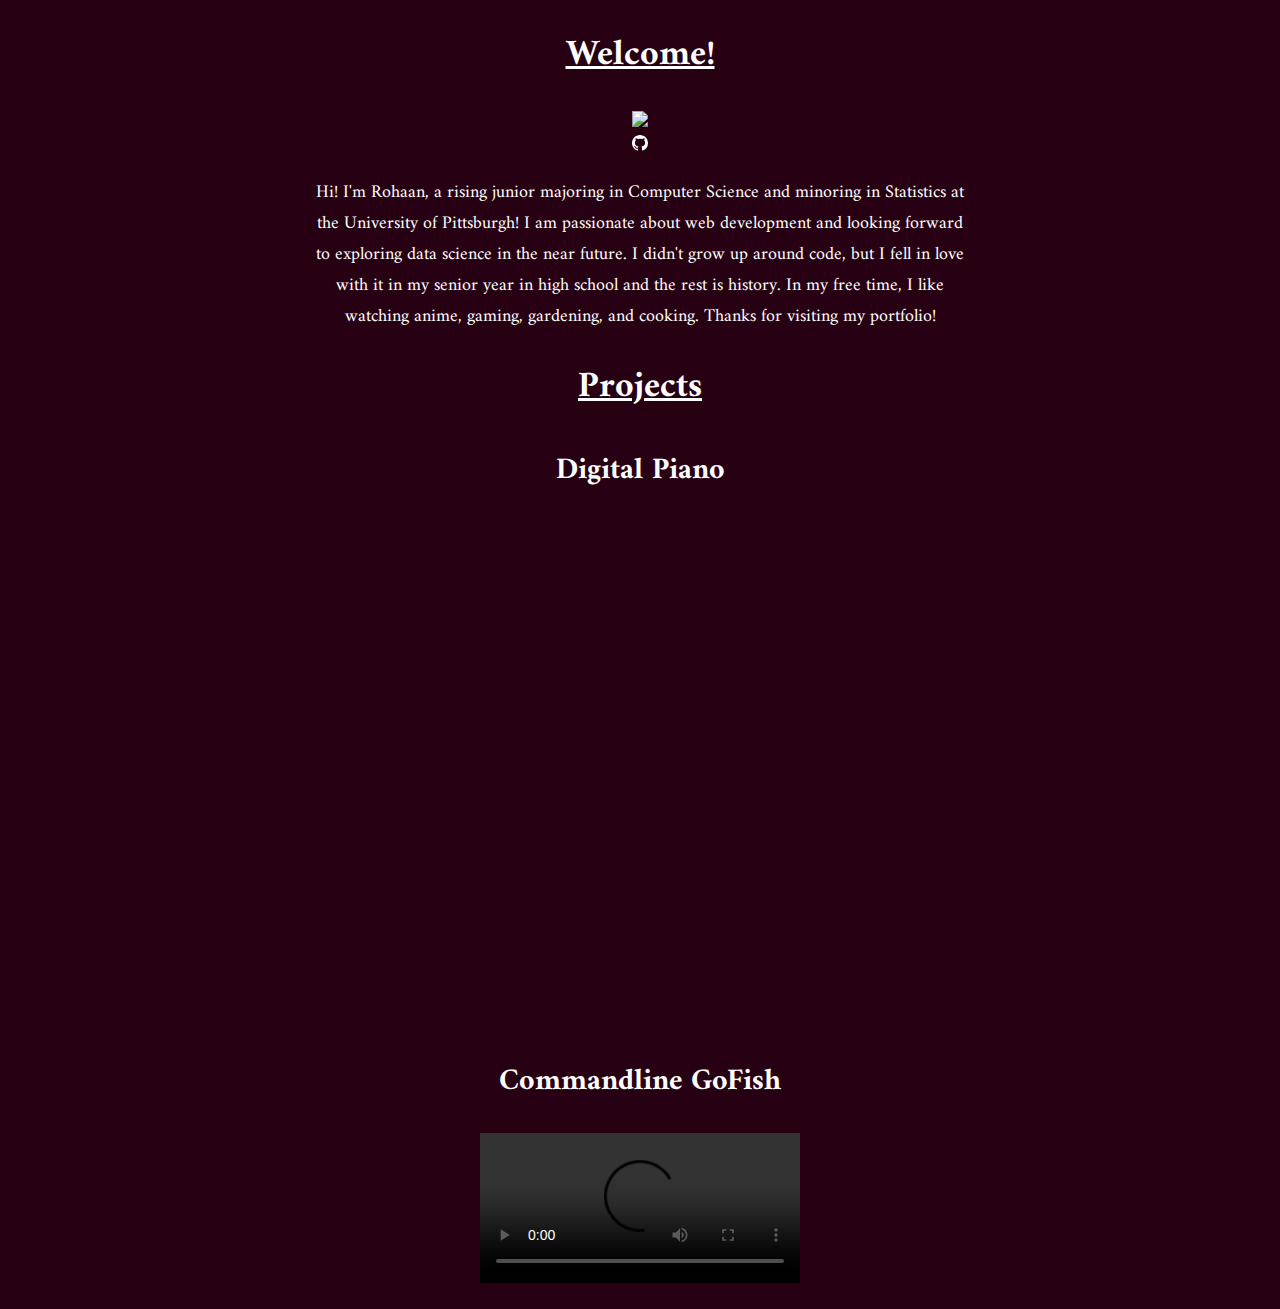
==== portfolio/src/main/webapp/index.html @ 43f30da0 "Add First Icon, Modify Background, And Embed Online-Piano" ====
<!DOCTYPE html>
<html>
  <head>
    <meta charset="UTF-8">
    <meta name="author" content="Rohaan Wasim">
    <meta name="description" content="Portfolio website describing me, my projects, my interests, and my resume.">
    <meta name="viewport" content="width=device-width, initial-scale=1">
    <title>My Portfolio</title>
    <link rel="stylesheet" href="style.css">
    <!-- Adding "Kaushan Script" Font from Google Fonts -->
    <link rel="preconnect" href="https://fonts.googleapis.com">
    <link rel="preconnect" href="https://fonts.gstatic.com" crossorigin>
    <link href="https://fonts.googleapis.com/css2?family=Amiri:ital@1&display=swap" rel="stylesheet">

    <script src="script.js"></script>
  </head>
  <body>
    <div id="content">
      <!----------------
        Intro Section
      ----------------->
      <!-- <p><a href="/projects.html">Projects</a></p> -->
      <h1>Welcome!</h1>
      <img id="portrait-shot" src="https://storage.googleapis.com/rwasim-sps-summer22.appspot.com/static/Rohaans_New_LinkedIn_Profile_Pic.jpg" width="500">
      <!-- Adding Icons for GitHub, Email, LinkedIn -->
      <div id="icons">
        <svg xmlns="http://www.w3.org/2000/svg" width="16" height="16" fill="currentColor" class="bi bi-github" viewBox="0 0 16 16">
          <path d="M8 0C3.58 0 0 3.58 0 8c0 3.54 2.29 6.53 5.47 7.59.4.07.55-.17.55-.38 0-.19-.01-.82-.01-1.49-2.01.37-2.53-.49-2.69-.94-.09-.23-.48-.94-.82-1.13-.28-.15-.68-.52-.01-.53.63-.01 1.08.58 1.23.82.72 1.21 1.87.87 2.33.66.07-.52.28-.87.51-1.07-1.78-.2-3.64-.89-3.64-3.95 0-.87.31-1.59.82-2.15-.08-.2-.36-1.02.08-2.12 0 0 .67-.21 2.2.82.64-.18 1.32-.27 2-.27.68 0 1.36.09 2 .27 1.53-1.04 2.2-.82 2.2-.82.44 1.1.16 1.92.08 2.12.51.56.82 1.27.82 2.15 0 3.07-1.87 3.75-3.65 3.95.29.25.54.73.54 1.48 0 1.07-.01 1.93-.01 2.2 0 .21.15.46.55.38A8.012 8.012 0 0 0 16 8c0-4.42-3.58-8-8-8z"/>
        </svg>
      </div>
      <p>
        Hi! I'm Rohaan, a rising junior majoring in Computer Science and minoring in Statistics at the University of Pittsburgh!
        I am passionate about web development and looking forward to exploring data science in the near future.
        I didn't grow up around code, but I fell in love with it in my senior year in high school and the rest is history.
        In my free time, I like watching anime, gaming, gardening, and cooking. Thanks for visiting my portfolio!
      </p>

      <!-----------
        Projects
      ------------>
      <h1>Projects</h1>
      
      <!--TODO: Need to fix centering issue for piano-image and gofish-video -->
      <h2>Digital Piano</h2>
      <!-- <img src="https://storage.googleapis.com/rwasim-sps-summer22.appspot.com/static/piano-snapshot.PNG" id="piano-image"> -->
      <embed src="https://rohaan553.github.io/Online-Piano/" title="Virtual Piano that can be played via keyboard or mouse" height="500" width="750">

      <h2>Commandline GoFish</h2>
      <video controls id="gofish-video">
        <source src="https://storage.googleapis.com/rwasim-sps-summer22.appspot.com/static/CSC%20Hacks%20Video.mp4" type="video/mp4">
        Your browser doesn't support embedded videos. Try loading this page in another browser!
      </video>
      <!-- <p>Click <a href="/hello">here</a> to see content created by server code.</p>
      <p>Click here to get a random message:</p>
      <button onclick="addRandomGreeting()">Hello</button>
      <div id="greeting-container"></div> -->
    </div>
  </body>
</html>
---- portfolio/src/main/webapp/style.css ----
html {
    background-color: rgb(39, 1, 19);
    color: white;
    font-family: 'Amiri', serif;
    font-size: 12px;
}

p {
  font-size: 1.5em;
}

h1 {
  font-size: 3rem;
  text-decoration: underline;
}

h2 {
  font-size: 2.5rem;
}


#content {
  margin-left: auto;
  margin-right: auto;
  width: 650px;
  text-align: center;
}

#greeting-container {
  margin-top: 20px;
}

#piano-image {
  width: 30vw;
  display: inline-block;
  margin: 0 auto 10px;
}

#gofish-video {
  width: 25vw;
  display: inline-block;
  margin: 0 auto 10px;
}
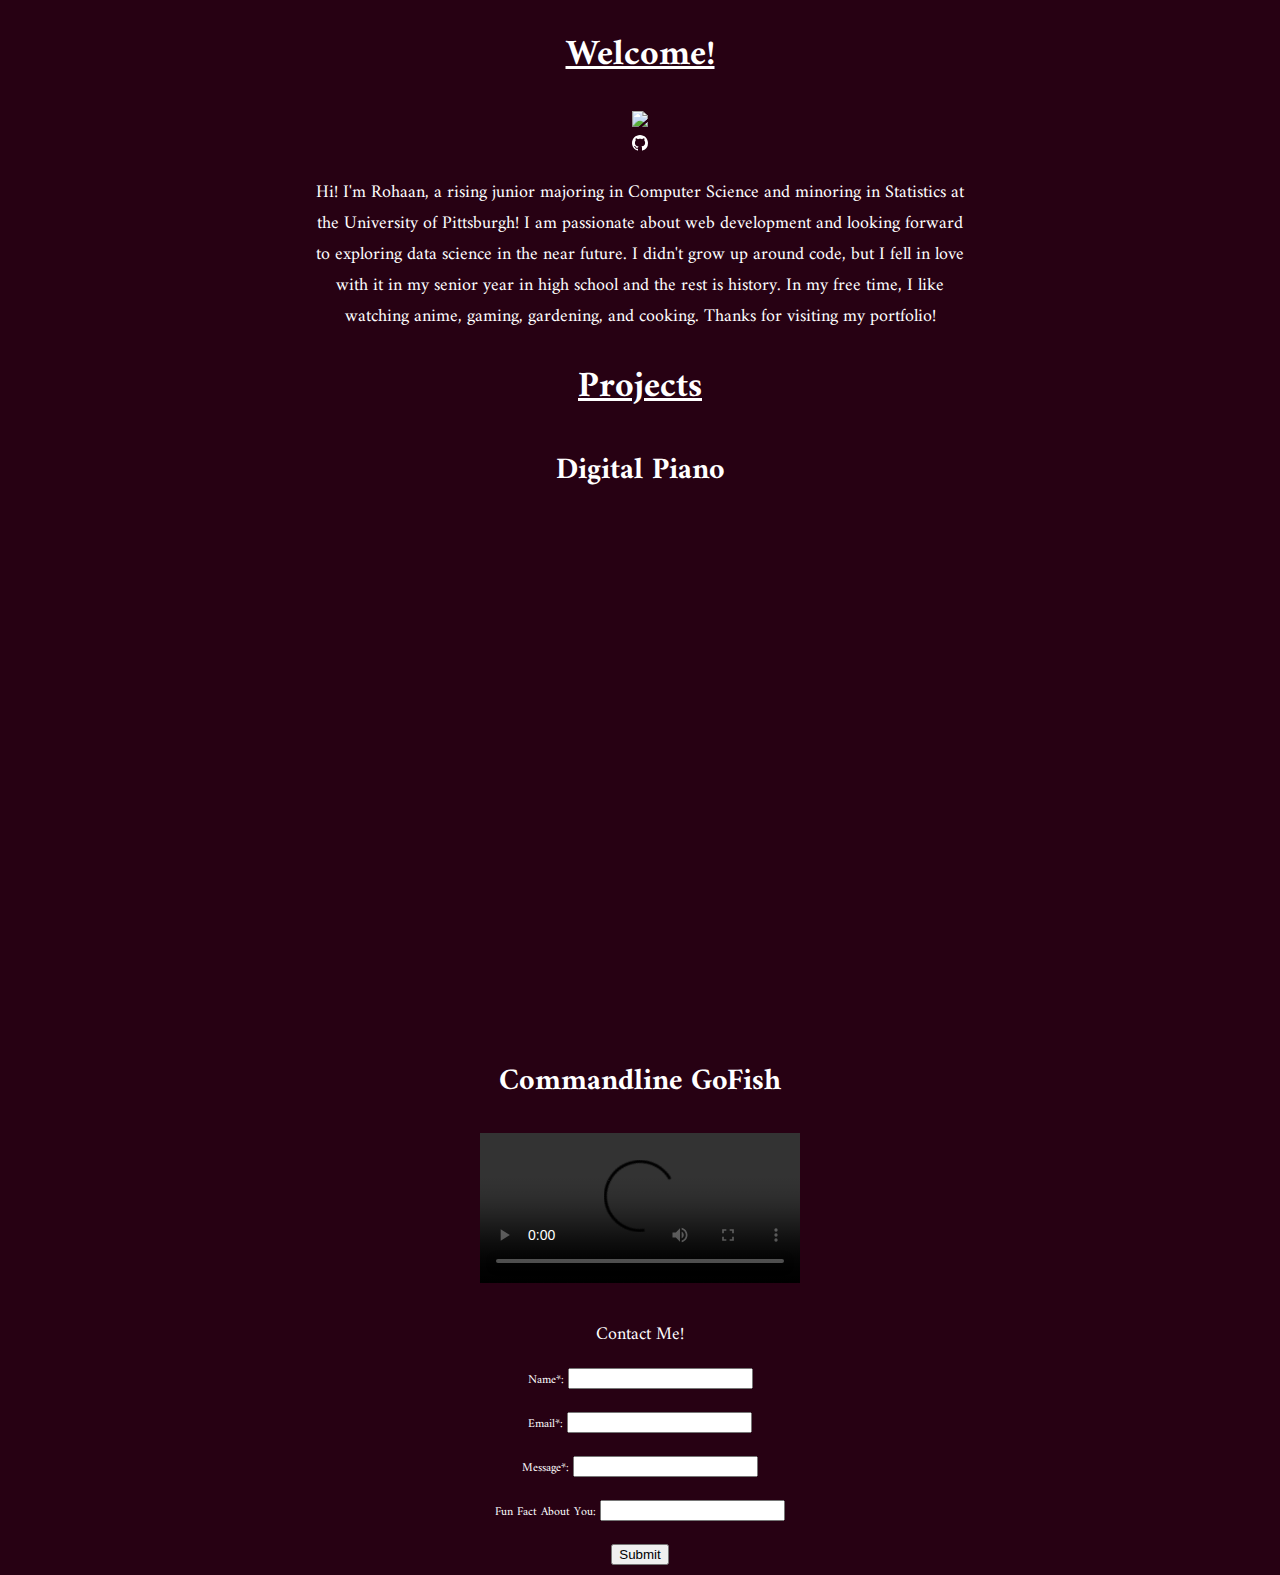
==== commit 08ed76e6: "Merge branch 'main' into week-2" ====
--- a/portfolio/src/main/webapp/index.html
+++ b/portfolio/src/main/webapp/index.html
@@ -50,6 +50,28 @@
         <source src="https://storage.googleapis.com/rwasim-sps-summer22.appspot.com/static/CSC%20Hacks%20Video.mp4" type="video/mp4">
         Your browser doesn't support embedded videos. Try loading this page in another browser!
       </video>
+      
+      <p id="contact-form">Contact Me!</p>
+      <form action="/form-handler" method="POST">
+        <label>Name*:
+            <input name="user-name" required="required" autocomplete="on">
+        </label>
+        <br/>
+        <label>Email*:
+            <input name="user-email" required="required" autocomplete="on">
+        </label>
+        <br/>
+        <label>Message*:
+            <input name="user-message" required="required" autocomplete="on">
+        </label>
+        <br/>
+        <label>Fun Fact About You:
+            <input name="user-fun-fact" autocomplete="on">
+        </label>
+        <!-- <textarea name="text-input">hello world</textarea> -->
+        <br/>
+        <input type="submit" />
+      </form>
       <!-- <p>Click <a href="/hello">here</a> to see content created by server code.</p>
       <p>Click here to get a random message:</p>
       <button onclick="addRandomGreeting()">Hello</button>
--- a/portfolio/src/main/webapp/style.css
+++ b/portfolio/src/main/webapp/style.css
@@ -18,6 +18,9 @@
   font-size: 2.5rem;
 }
 
+label {
+    display: block;
+}
 
 #content {
   margin-left: auto;
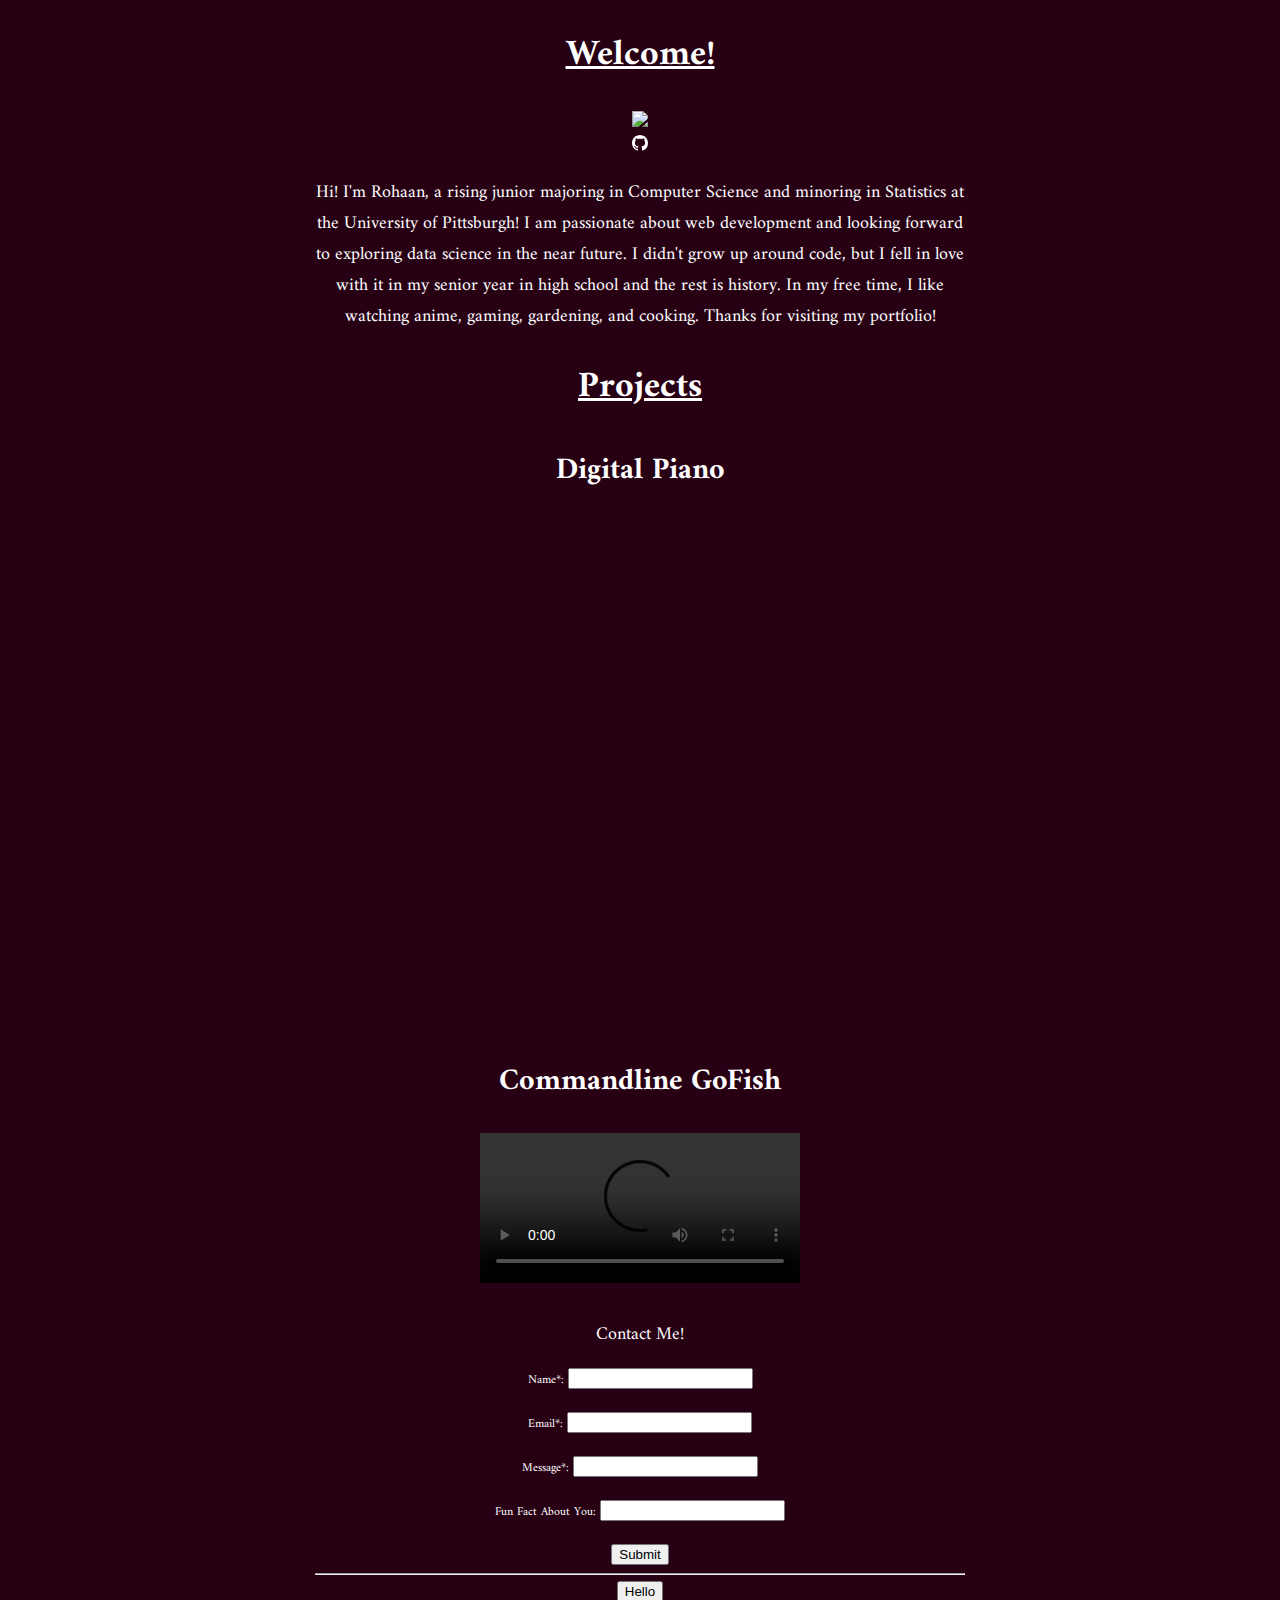
==== commit 92853a58: "Add Button To Fetch World From Server" ====
--- a/portfolio/src/main/webapp/index.html
+++ b/portfolio/src/main/webapp/index.html
@@ -52,26 +52,33 @@
       </video>
       
       <p id="contact-form">Contact Me!</p>
+      <!-- action="/form-handler" method="POST"-->
       <form action="/form-handler" method="POST">
         <label>Name*:
-            <input name="user-name" required="required" autocomplete="on">
+            <input name="user-name" required="required" autocomplete="on" id="user-name">
         </label>
         <br/>
         <label>Email*:
-            <input name="user-email" required="required" autocomplete="on">
+            <input name="user-email" required="required" autocomplete="on" id="user-email">
         </label>
         <br/>
         <label>Message*:
-            <input name="user-message" required="required" autocomplete="on">
+            <input name="user-message" required="required" autocomplete="on" id="user-message">
         </label>
         <br/>
         <label>Fun Fact About You:
-            <input name="user-fun-fact" autocomplete="on">
+            <input name="user-fun-fact" autocomplete="on" id="user-fun-fact">
         </label>
-        <!-- <textarea name="text-input">hello world</textarea> -->
         <br/>
-        <input type="submit" />
+        <!-- type="submit"  -->
+        <input name="submission-button" type="submit">
+        <br/>
       </form>
+      <hr>
+      <button onclick="getSubmissionMessage()">
+        Hello
+      </button>
+      <p id="hello-world"></p>
       <!-- <p>Click <a href="/hello">here</a> to see content created by server code.</p>
       <p>Click here to get a random message:</p>
       <button onclick="addRandomGreeting()">Hello</button>
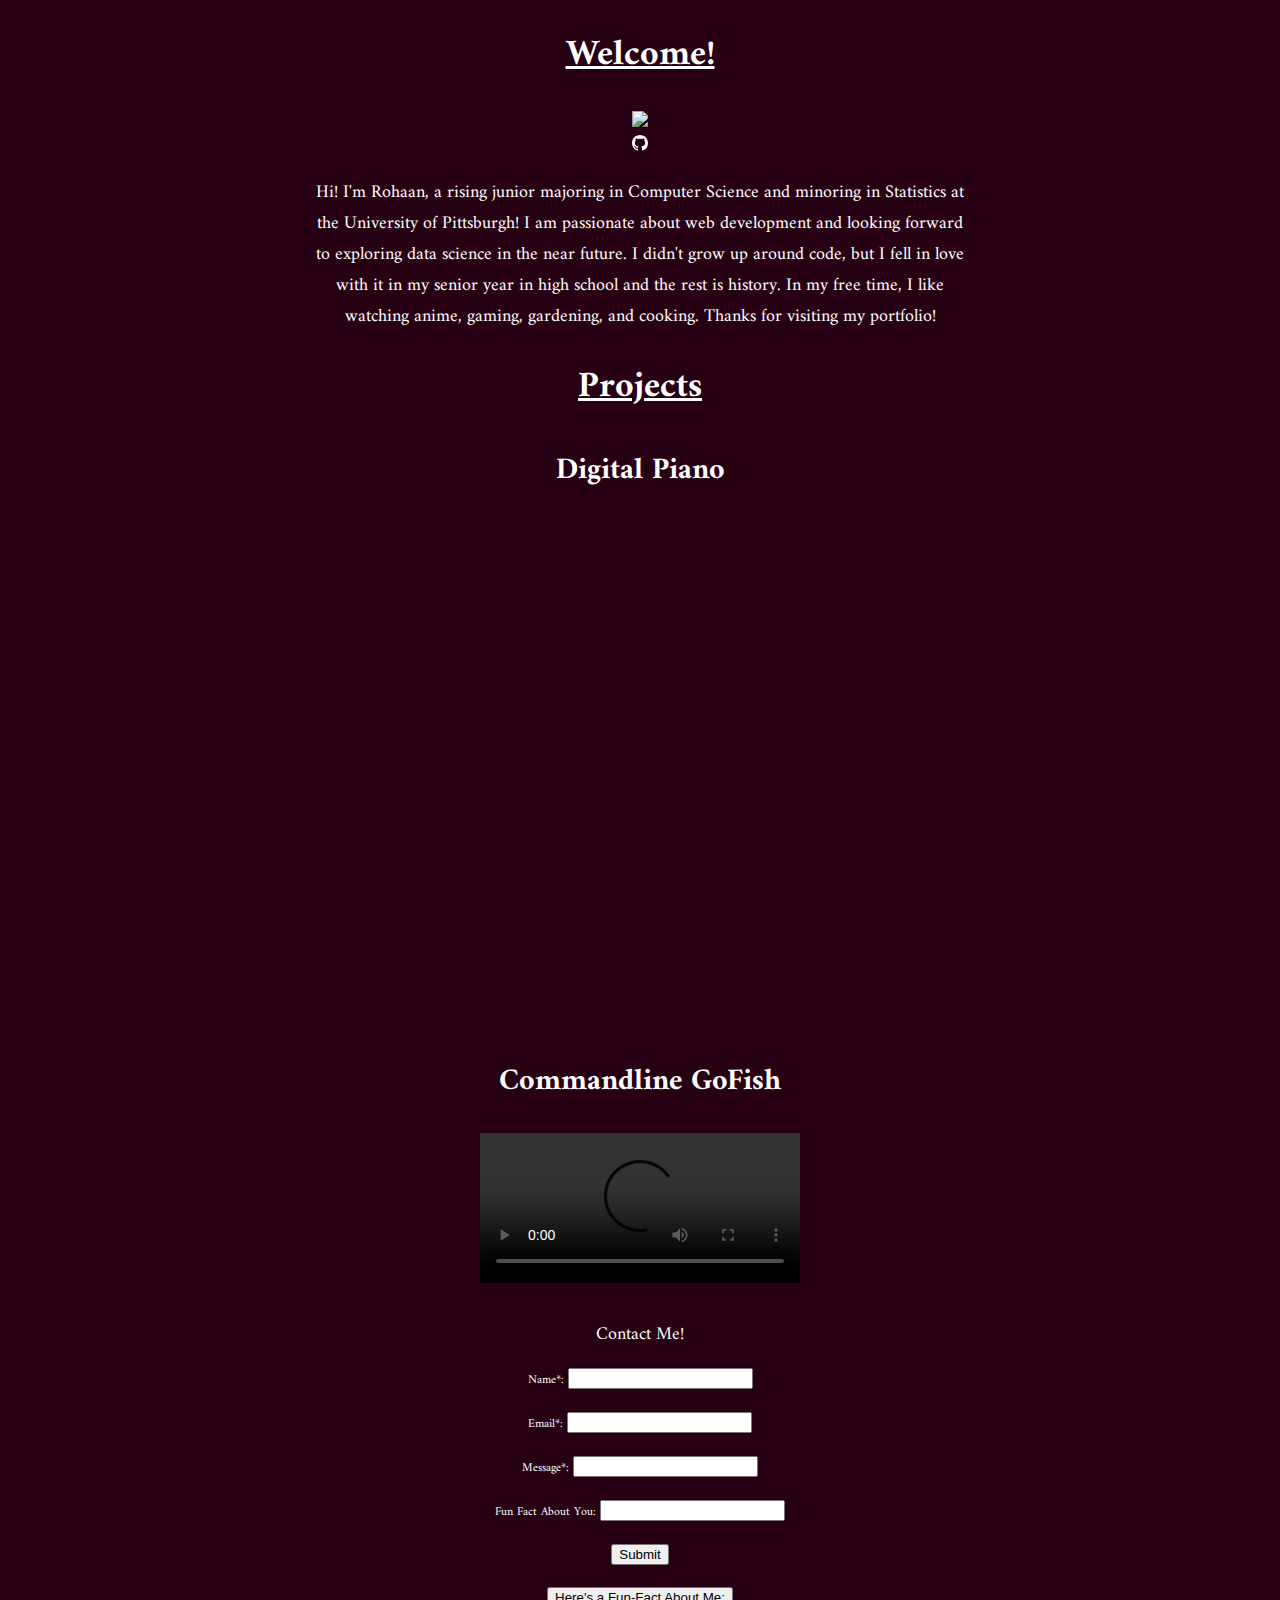
==== commit 4eaf3053: "Add Button Which Retrieves Random Messages & Displays Them" ====
--- a/portfolio/src/main/webapp/index.html
+++ b/portfolio/src/main/webapp/index.html
@@ -74,11 +74,10 @@
         <input name="submission-button" type="submit">
         <br/>
       </form>
-      <hr>
       <button onclick="getSubmissionMessage()">
-        Hello
+        Here's a Fun-Fact About Me:
       </button>
-      <p id="hello-world"></p>
+      <p id="random-message-container"></p>
       <!-- <p>Click <a href="/hello">here</a> to see content created by server code.</p>
       <p>Click here to get a random message:</p>
       <button onclick="addRandomGreeting()">Hello</button>
--- a/portfolio/src/main/webapp/style.css
+++ b/portfolio/src/main/webapp/style.css
@@ -22,6 +22,10 @@
     display: block;
 }
 
+form {
+  margin-bottom: 20px;
+}
+
 #content {
   margin-left: auto;
   margin-right: auto;
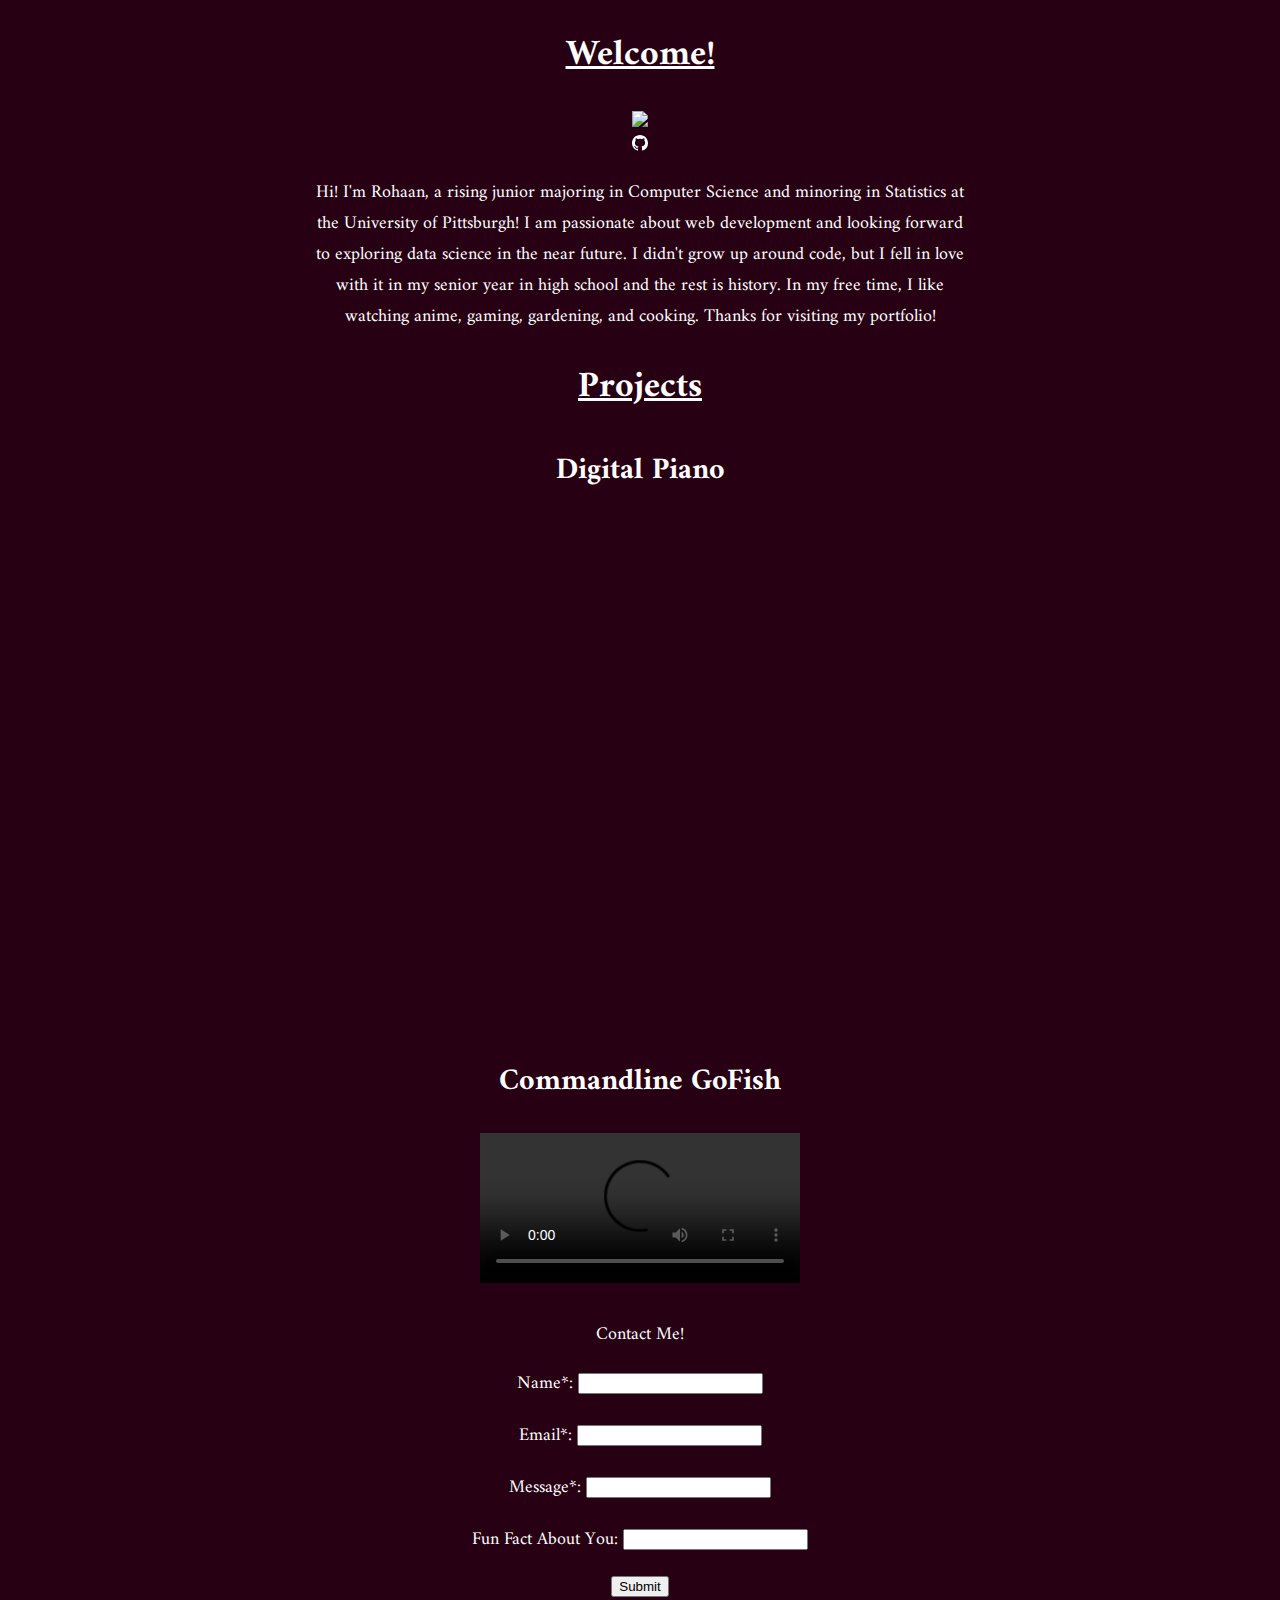
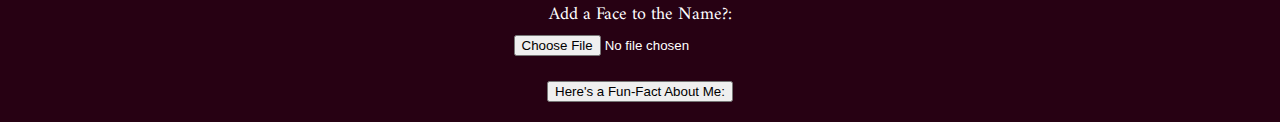
==== commit e369fa07: "Add Input To Submit Image" ====
--- a/portfolio/src/main/webapp/index.html
+++ b/portfolio/src/main/webapp/index.html
@@ -73,6 +73,10 @@
         <!-- type="submit"  -->
         <input name="submission-button" type="submit">
         <br/>
+        <label>Add a Face to the Name?:
+          <br/>
+          <input type="file" name="image-upload">
+        </label>
       </form>
       <button onclick="getSubmissionMessage()">
         Here's a Fun-Fact About Me:
--- a/portfolio/src/main/webapp/style.css
+++ b/portfolio/src/main/webapp/style.css
@@ -19,7 +19,8 @@
 }
 
 label {
-    display: block;
+  display: block;
+  font-size: 1.5em;  
 }
 
 form {
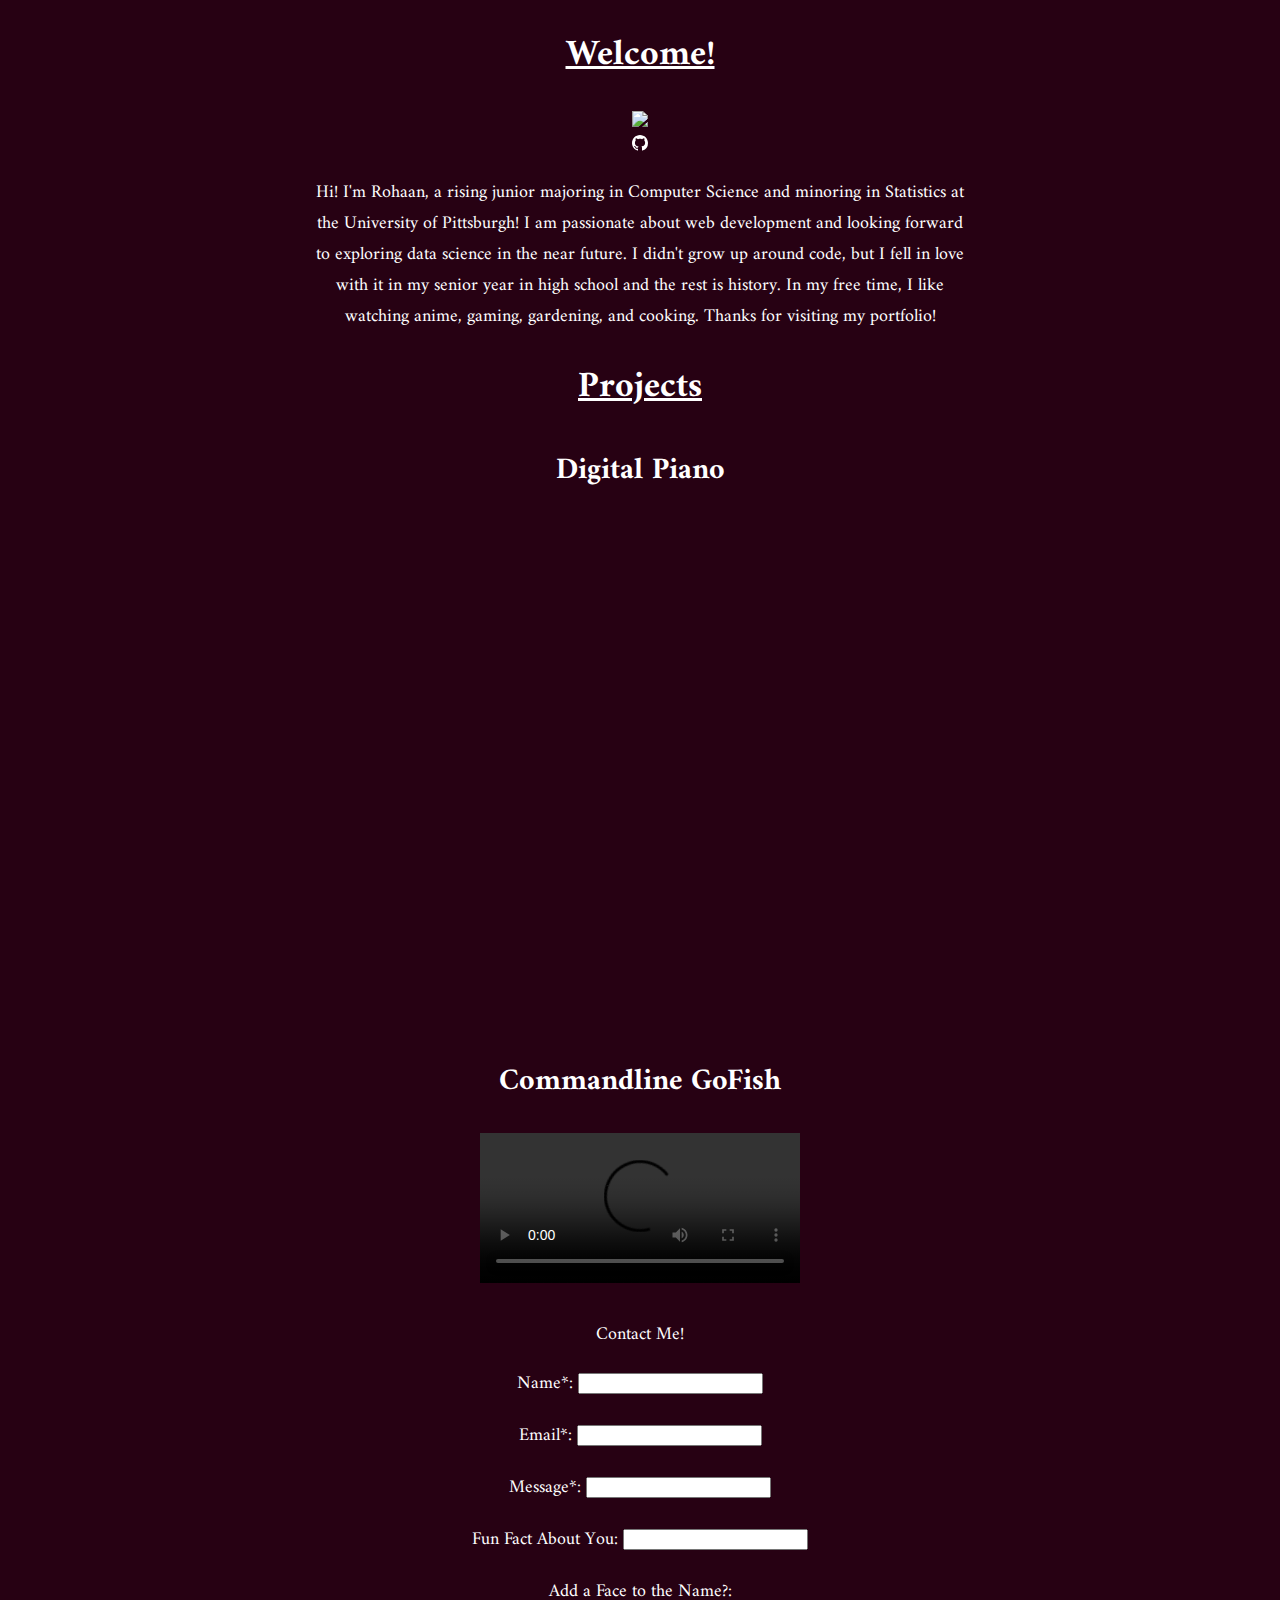
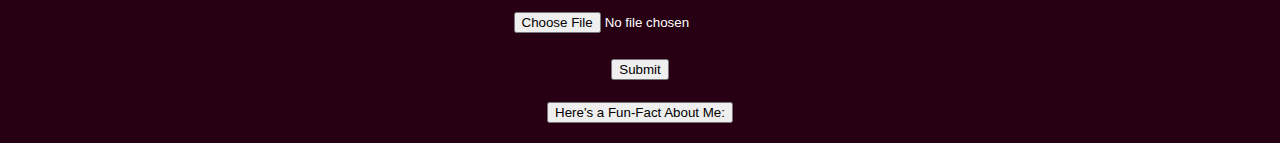
==== commit e81263b7: "Add User Image Upload & Store User Image in Google Cloud" ====
--- a/portfolio/src/main/webapp/index.html
+++ b/portfolio/src/main/webapp/index.html
@@ -53,31 +53,31 @@
       
       <p id="contact-form">Contact Me!</p>
       <!-- action="/form-handler" method="POST"-->
-      <form action="/form-handler" method="POST">
+      <form action="/form-handler" method="POST" enctype="multipart/form-data">
         <label>Name*:
-            <input name="user-name" required="required" autocomplete="on" id="user-name">
+            <input name="user-name" required="required" autocomplete="on">
         </label>
         <br/>
         <label>Email*:
-            <input name="user-email" required="required" autocomplete="on" id="user-email">
+            <input name="user-email" required="required" autocomplete="on">
         </label>
         <br/>
         <label>Message*:
-            <input name="user-message" required="required" autocomplete="on" id="user-message">
+            <input name="user-message" required="required" autocomplete="on">
         </label>
         <br/>
         <label>Fun Fact About You:
-            <input name="user-fun-fact" autocomplete="on" id="user-fun-fact">
+            <input name="user-fun-fact" autocomplete="on">
         </label>
-        <br/>
-        <!-- type="submit"  -->
-        <input name="submission-button" type="submit">
         <br/>
         <label>Add a Face to the Name?:
           <br/>
           <input type="file" name="image-upload">
         </label>
+        <br/>
+        <input name="submission-button" type="submit">
       </form>
+      
       <button onclick="getSubmissionMessage()">
         Here's a Fun-Fact About Me:
       </button>
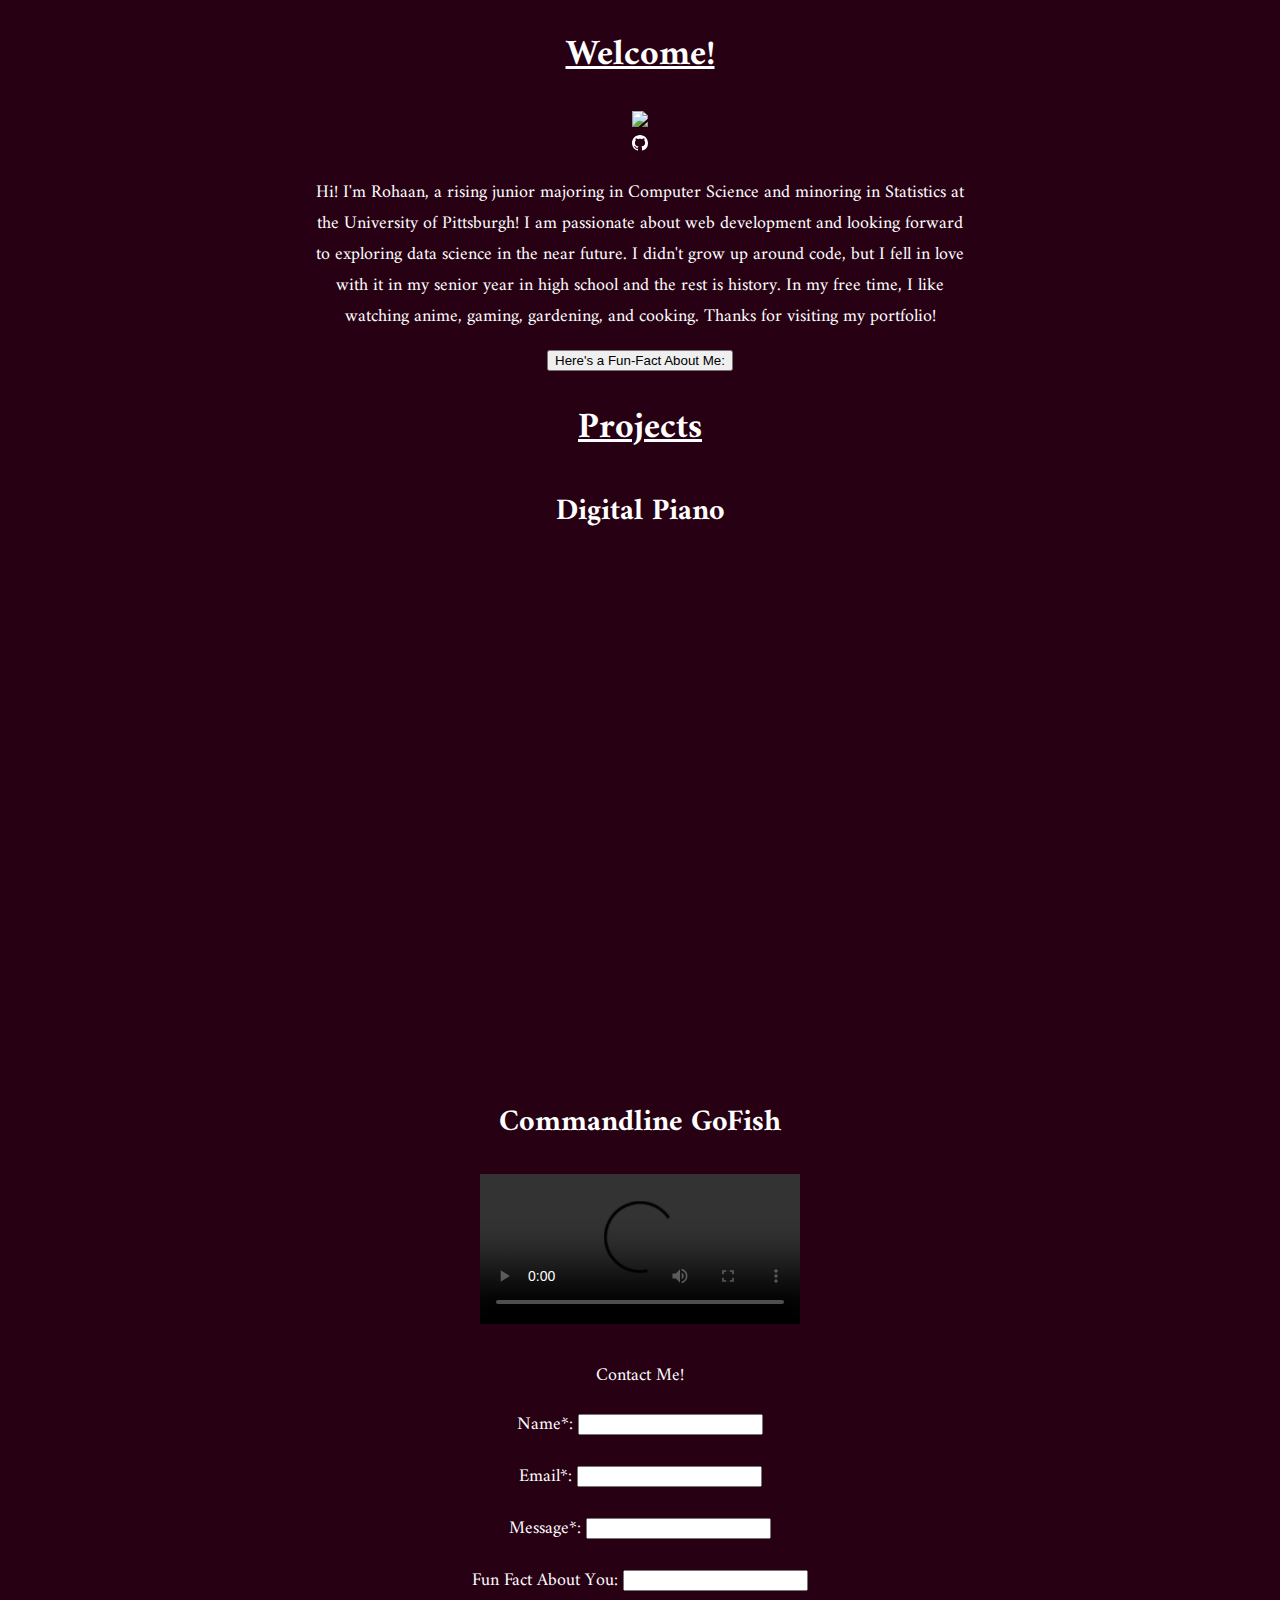
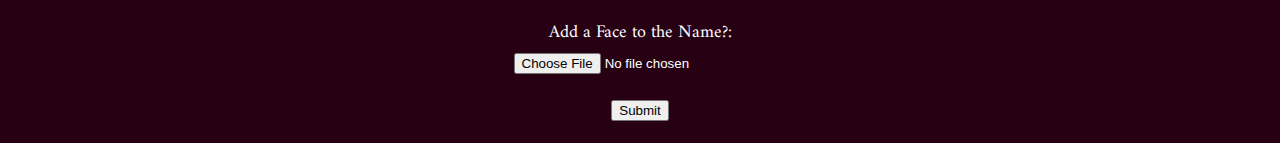
==== commit fb183138: "Relocate Random Message Button & Random Message" ====
--- a/portfolio/src/main/webapp/index.html
+++ b/portfolio/src/main/webapp/index.html
@@ -34,6 +34,11 @@
         I didn't grow up around code, but I fell in love with it in my senior year in high school and the rest is history.
         In my free time, I like watching anime, gaming, gardening, and cooking. Thanks for visiting my portfolio!
       </p>
+
+      <button onclick="getSubmissionMessage()">
+        Here's a Fun-Fact About Me:
+      </button>
+      <p id="random-message-container"></p>
 
       <!-----------
         Projects
@@ -77,15 +82,6 @@
         <br/>
         <input name="submission-button" type="submit">
       </form>
-      
-      <button onclick="getSubmissionMessage()">
-        Here's a Fun-Fact About Me:
-      </button>
-      <p id="random-message-container"></p>
-      <!-- <p>Click <a href="/hello">here</a> to see content created by server code.</p>
-      <p>Click here to get a random message:</p>
-      <button onclick="addRandomGreeting()">Hello</button>
-      <div id="greeting-container"></div> -->
     </div>
   </body>
 </html>
